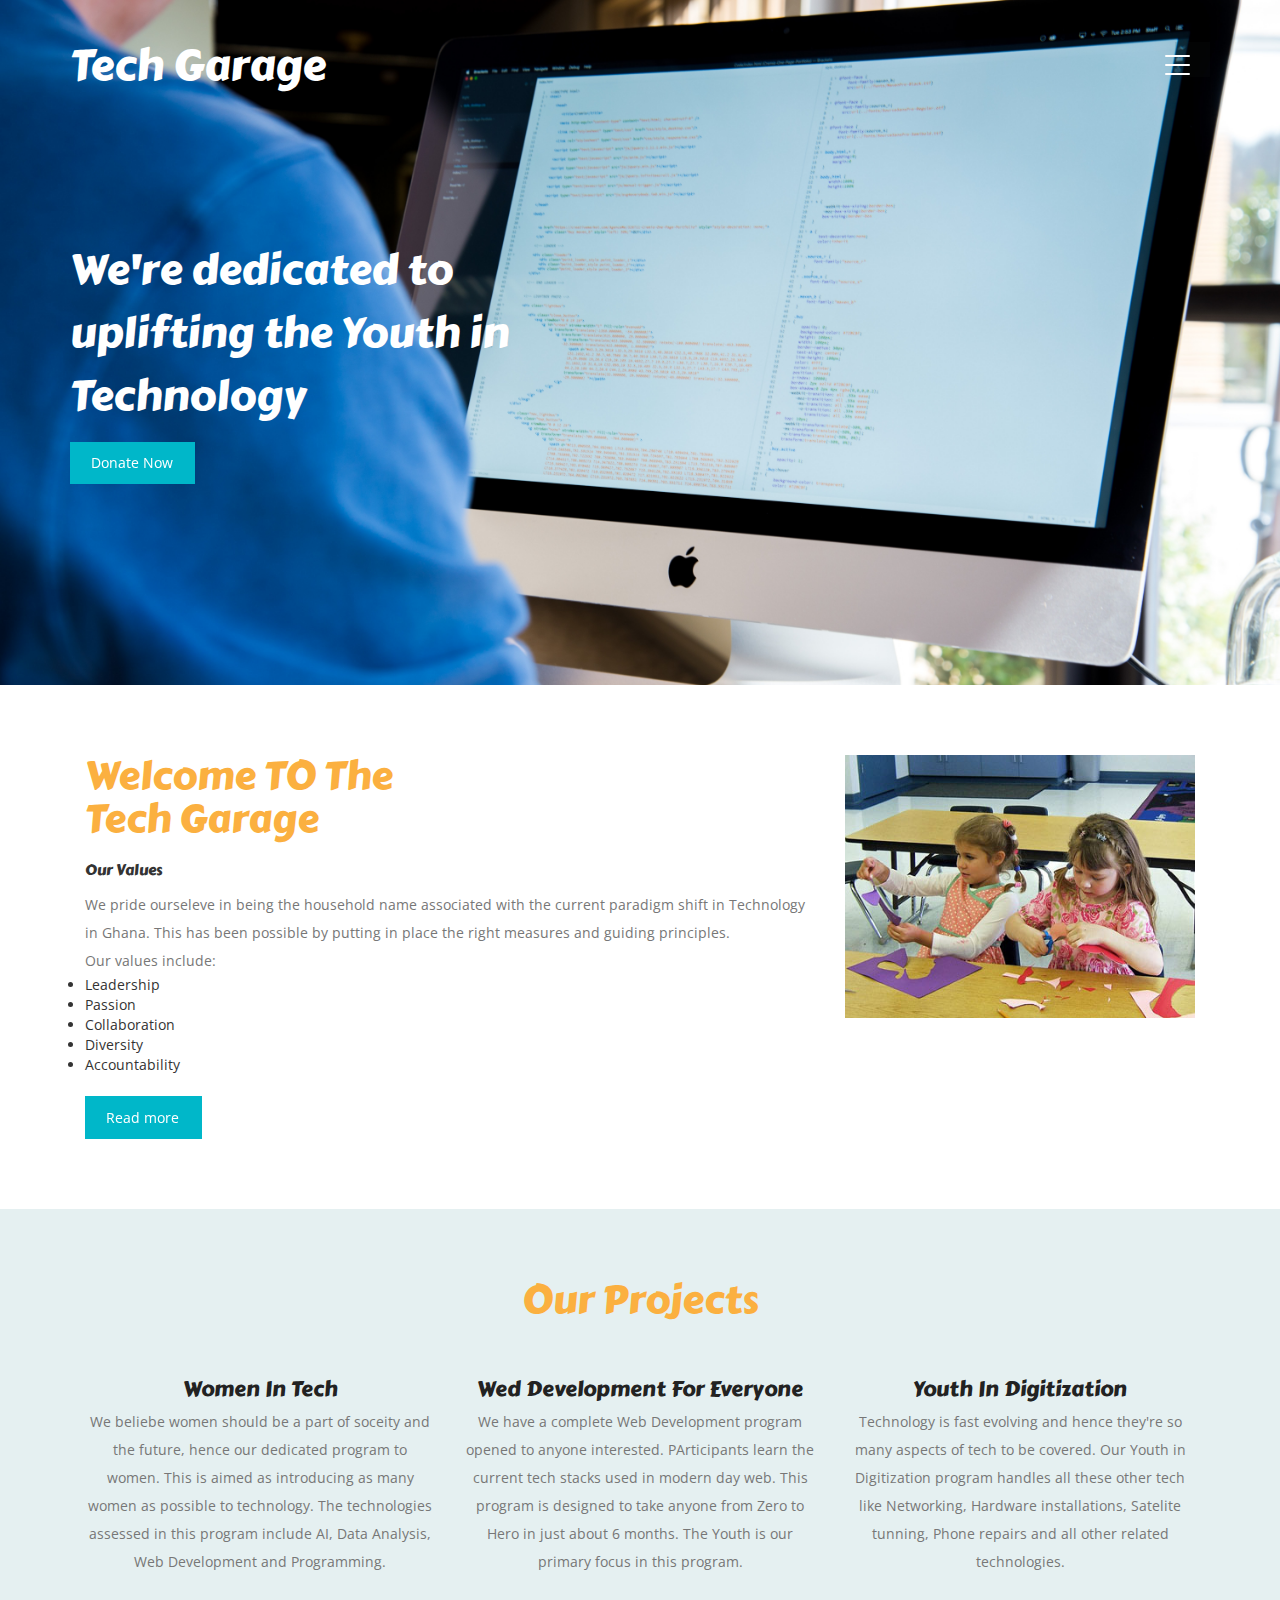
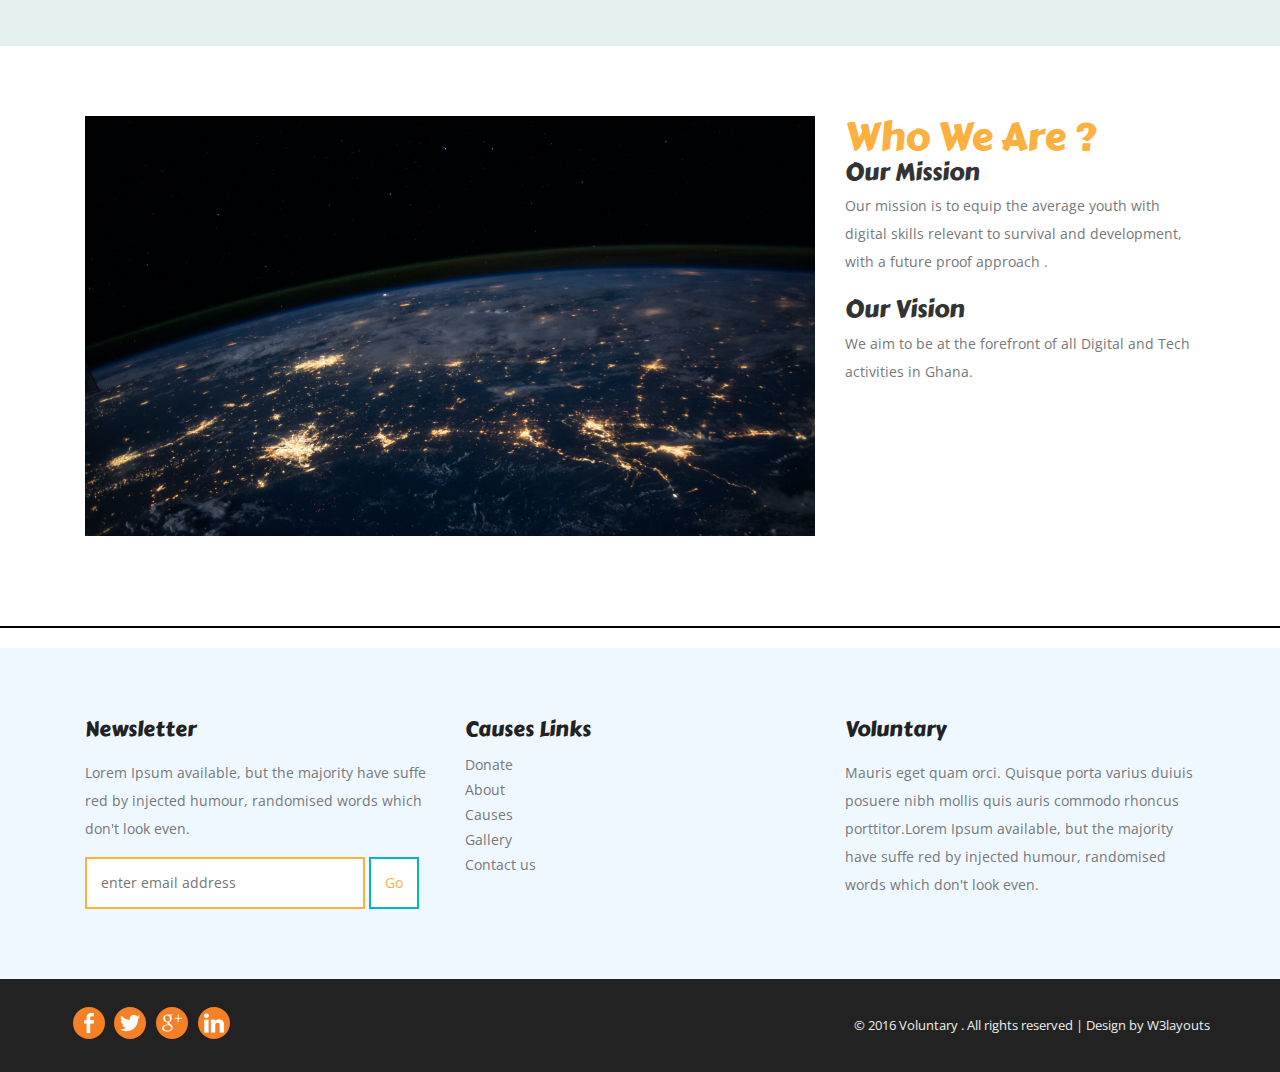
==== index.html @ 94ae5b3e "homepage" ====
<!--
Author: W3layouts
Author URL: http://w3layouts.com
License: Creative Commons Attribution 3.0 Unported
License URL: http://creativecommons.org/licenses/by/3.0/
-->

<!DOCTYPE HTML>
<html>
<head>
<title>Youth and Digitization | </title>
<!--css-->
<link href="css/bootstrap.css" rel="stylesheet" type="text/css" media="all" />
<link href="css/style.css" rel="stylesheet" type="text/css" media="all" />
<!--css-->
<!-- for-mobile-apps -->
<meta name="viewport" content="width=device-width, initial-scale=1">
<meta http-equiv="Content-Type" content="text/html; charset=utf-8" />
<meta name="keywords" content="Voluntary Responsive web template, Bootstrap Web Templates, Flat Web Templates, Android Compatible web template, 
Smartphone Compatible web template, free webdesigns for Nokia, Samsung, LG, sony ericsson, Motorola web design" />
<script type="application/x-javascript"> addEventListener("load", function() { setTimeout(hideURLbar, 0); }, false);
		function hideURLbar(){ window.scrollTo(0,1); } </script>
<!-- //for-mobile-apps -->
<!-- js -->
<script type="text/javascript" src="js/jquery-2.1.4.min.js"></script>
<script src="js/bootstrap.min.js"></script>
<script type="text/javascript" src="js/numscroller-1.0.js"></script>
<script src="js/responsiveslides.min.js"></script>
<script>
    $(function () {
      $("#slider").responsiveSlides({
      	auto: true,
      	nav: true,
      	speed: 500,
        namespace: "callbacks",
        pager: true,
      });
    });
	
  </script>
<!--web-font-->
<link href='//fonts.googleapis.com/css?family=Carter+One' rel='stylesheet' type='text/css'>
<link href='//fonts.googleapis.com/css?family=Open+Sans:400,300,300italic,400italic,600,600italic,700,700italic,800,800italic' rel='stylesheet' type='text/css'>
<!--web-font-->
</head>
<body>
<!--header-->
		<div class="header">
			<div class="container">
				<div class="heder-top">
					<div class="logo">
						<h1><a href="index.html">Tech Garage</a></h1>
					</div>
					<div class="header-right">
						<div class="shy-menu">
							<a class="shy-menu-hamburger">
								<span class="layer top"></span>
								<span class="layer mid"></span>
								<span class="layer btm"></span>
							</a>
							<div class="shy-menu-panel">
								<nav class="menu menu--horatio">
									<ul class="menu__list">
										<li class="menu__item menu__item--current"><a href="index.html" class="menu__link">Home</a></li>
										<li class="menu__item"><a href="about.html" class="menu__link">About</a></li> 
										<li class="menu__item"><a href="causes.html" class="menu__link">Causes </a></li>
										<li class="menu__item"><a href="gallery.html" class="menu__link">Gallery</a></li> 
										<li class="menu__item"><a href="program.html" class="menu__link">Program  </a></li>
										<li class="menu__item"><a href="codes.html" class="menu__link">Codes</a></li> 
										<li class="menu__item"><a href="contact.html" class="menu__link">Contact</a></li>
									</ul>
								</nav>
							</div>
							<div class="clearfix"> </div>
						</div>
						<div class="menu open">
						  <a class="hamburger">
							<span class="layer top"></span>
							<span class="layer mid"></span>
							<span class="layer btm"></span>
						  </a>
						</div>
						<script>
							$(function() {
								
								initDropDowns($("div.shy-menu"));

							});

							function initDropDowns(allMenus) {

								allMenus.children(".shy-menu-hamburger").on("click", function() {
									
									var thisTrigger = jQuery(this),
										thisMenu = thisTrigger.parent(),
										thisPanel = thisTrigger.next();

									if (thisMenu.hasClass("is-open")) {

										thisMenu.removeClass("is-open");

									} else {			
										
										allMenus.removeClass("is-open");	
										thisMenu.addClass("is-open");
										thisPanel.on("click", function(e) {
											e.stopPropagation();
										});
									}
									
									return false;
								});
							}
						</script>
					</div>
					<div class="clearfix"> </div>
				</div>
				<div class="banner-text">
					<h3>We're dedicated to uplifting the Youth in Technology</h3>
					<a href="donate.html" class="but hvr-rectangle-out">Donate Now</a>
				</div>
			</div>
		</div>
		<!--header-->
		<div class="content">
			<div class="banner-bottom">
				<div class="container">
					<div class="banner-grids">
					<div class="col-md-8 banner-grid1">
							<h2 class="tittle1">Welcome TO The <span>Tech Garage</span></h2>
							<h5>Our Values</h5>
							<p>We pride ourseleve in being the household name associated with the current paradigm shift in Technology in Ghana.
								This has been possible by putting in place the right measures and guiding principles. 
								<br>
								Our values include:
								<ul>
									<li>Leadership</li>
									<li>Passion</li>
									<li>Collaboration</li>
									<li>Diversity</li>
									<li>Accountability</li>

								</ul>
							</p>
							<a href="about.html" class="button hvr-rectangle-out">Read more</a>
						</div>
						<div class="col-md-4 banner-grid">
							<img src="images/p2.jpg" alt=" " class="img-responsive" />

						</div>
						<div class="clearfix"></div>
					</div>
				</div>
			</div>
			<div class="help-section">
				<div class="container">	
				<h3 class="tittle">Our Projects</h3>
					<div class="help-grids">
						<div class="col-md-4 help-grid">
							<h4>Women In Tech</h4>
							<p>We beliebe women should be a part of soceity and the future, hence our dedicated program to women. 
								This is aimed as introducing as many women as possible to technology. The technologies assessed in this program include AI, Data Analysis, 
								Web Development and Programming.</p>
						</div>
						<div class="col-md-4 help-grid">
							<h4>Wed Development For Everyone</h4>
							<p>We have a complete Web Development  program opened to anyone interested. PArticipants learn the current tech stacks used in modern day web.
								This program is designed to take anyone from Zero to Hero in just about 6 months. The Youth is our primary focus in this program.
							</p>
						</div>
						<div class="col-md-4 help-grid">
							<h4>Youth In Digitization</h4>
							<p>Technology is fast evolving and hence they're so many aspects of tech to be covered. Our Youth in Digitization program handles all these other tech
								like Networking, Hardware installations, Satelite tunning, Phone repairs and all other related technologies.</p>
						</div>
						<div class="clearfix"></div>
					</div>
				</div>	
			</div>	
			<!---Organization--->		
			<div class="organization">
				<div class="container">
					<div class="organization-grids">
						<div class="col-md-8 organization-grid">
							<figure>
						<img src="images/p.jpg" alt=" " class="img-responsive" />
						<figcaption>
							<h4>Voluntary</h4>
							<p>Nullam velit metus tristique id purus eget consequat congue loreml orem ipsum dolor sit amet consectetur adipiscing elit. Praesent vesti Cum sociis natoque penatibus et magnis dis parturient montes ascetur ridiculus .</p>
						</figcaption>
					</figure>

						</div>
						<div class="col-md-4 organization-grid1">
							<h3 class="tittle">Who We Are ?<span></span></h3>
							<h3>Our Mission</h3>
							<p>Our mission is to equip the average youth with digital skills relevant to survival and development, with a future proof approach .</p>
							<br>
							<h3>Our Vision</h3>
							<p>We aim to be at the forefront of all Digital and Tech activities in Ghana.</p>
						</div>
						<div class="clearfix"></div>
					</div>
				</div>
			</div>
			<!---Organization--->	
		<hr>
				
		<!---footer--->
			<div class="footer-section">
				<div class="container">
					<div class="footer-grids">
					<div class="col-md-4 footer-grid">
						<h4>Newsletter</h4>
							<p>Lorem Ipsum available, but the majority have suffe red by injected humour, randomised words which don't look even.</p>
							<form action="#" method="post">
								<input type="text" name="Email" placeholder="enter email address" required>
								<input type="submit" value="Go">
							</form>
						</div>
						<div class="col-md-4 footer-grid">
						<h4>Causes links</h4>
						<ul>
							<li><a href="donate.html">Donate</a></li>
							<li><a href="about.html">About</a></li>
							<li><a href="causes.html">Causes</a></li>
							<li><a href="gallery.html">Gallery</a></li>
							<li><a href="contact.html">Contact us</a></li>
						</ul>
						</div>
						<div class="col-md-4 footer-grid">
							<h4>Voluntary</h4>
							<p>Mauris eget quam orci. Quisque porta varius duiuis posuere nibh mollis quis auris commodo rhoncus porttitor.Lorem Ipsum available, but the majority have suffe red by injected humour, randomised words which don't look even.</p>
						</div>
						<div class="clearfix"></div>
					</div>
				</div>
			</div>
		<!---footer--->
		<!---copy--->
			<div class="copy-section">
				<div class="container">
					<div class="social-icons">
						<a href="#"><i class="icon1"></i></a>
						<a href="#"><i class="icon2"></i></a>
						<a href="#"><i class="icon3"></i></a>
						<a href="#"><i class="icon4"></i></a>
					</div>
					<div class="copy">
						<p>&copy; 2016  Voluntary . All rights reserved | Design by <a href="http://w3layouts.com">W3layouts</a></p>
					</div>
					<div class="clearfix"></div>
				</div>
			</div>
			<!---copy--->

</body>
</html>
---- css/style.css ----
/**
Author: W3layouts
Author URL: http://w3layouts.com
License: Creative Commons Attribution 3.0 Unported
License URL: http://creativecommons.org/licenses/by/3.0/
**/
body{
	transition:0.5s all;
	-webkit-transition: .5s all;
    -moz-transition: .5s all;
    -o-transition: .5s all;
    -ms-transition: .5s all;
	font-family: 'Open Sans', sans-serif;
}
body a:hover{
	text-decoration:none;
}
h1,h2,h3,h4,h5,h6{
	margin:0;
	padding:0;
	font-family: 'Carter One', cursive;
}
p{
	margin:0;
	font-size: 1em;
    line-height: 2em;
    padding: 0.5em 0 0;
	color:#777;
}
ul,li{
	margin:0;
	padding:0;
}
.header{
	background:url(../images/banner1.jpg)no-repeat 0px 0px;
	background-size:cover;
	min-height:866px;
	-webkit-background-size:cover;
    -moz-background-size:cover;
    -o-background-size:cover;
    -ms-background-size:cover;
}

hr {
    border: 1px solid black;
}

.logo h1 a {
    font-size: 1.2em;
    color: #fff;
    text-transform: capitalize;
}
.logo {
    float: left;
    width: 25%;
 }
/*--menu-navigation--*/
/*** Shy menu ***/
.heder-top {
    padding: 3em 0 0;
    position: relative;
}
.shy-menu{
  -moz-transition: all .4s cubic-bezier(.1,.7,.3,1);
  -webkit-transition: all .4s cubic-bezier(.1,.7,.3,1);
  -o-transition: all .4s cubic-bezier(.1,.7,.3,1);
  -ms-transition: all .4s cubic-bezier(.1,.7,.3,1);
  transition: all .4s cubic-bezier(.1,.7,.3,1);
}

.shy-menu-panel ul {
  margin:0;
  padding: 0;
}
.shy-menu-panel ul li{
    display: inline-block;
}
.shy-menu-panel ul li a{
	color:#fff;
	text-decoration:none;
    font-size: 1.2em;
    padding:1em 2em;
	text-transform: capitalize;
	font-family: 'Carter One', cursive;
}
.shy-menu { 
	display: block;
	background-color: rgba(33,40,44,.1);
	color: #fff;
    position: absolute;
    right: 0;
}
.shy-menu-hamburger,.shy-menu { 
	height: 35px;
	width: 35px;
}
.shy-menu.is-open{ 
  background-color:#06091A;
}

.shy-menu.is-open {
    width: 100%;
}
.heder-top,.shy-menu.is-open {
	height: 85px;
}

.shy-menu-panel { 
  margin-left: 0px;
  display: none;
}
.is-open .shy-menu-panel { 
  margin-left: 0;
  display: block;
  width: 95%;
}
/*** Hamburger ***/
.shy-menu-hamburger {
	position: relative;
	left:-15px;
	top: 5px;
	display: block;
	overflow: hidden;
	cursor: pointer;
    float: right;
}
a.shy-menu-hamburger {
    padding-top: 1.5em;
}

.shy-menu-hamburger > .layer {
  background-color: #fff;
  border-radius: 1px;
  display: block;
  height: 2px;
  overflow: hidden;
  position: absolute;
    left: 5px;
  width: 25px;
}

.shy-menu-hamburger .layer.top { top: 8px; }
.is-open .shy-menu-hamburger .layer.top { 
  top: 17px;
  left: 5px;
  transform: rotate(45deg);
  -webkit-transform: rotate(45deg);
  -moz-transform: rotate(45deg);
  -o-transform: rotate(45deg);
  -ms-transform: rotate(45deg);
}
.shy-menu-hamburger .layer.mid { top: 17px; }
.is-open .shy-menu-hamburger .layer.mid {
  opacity: 0;
  left: 0;
}
.shy-menu-hamburger .layer.btm { top: 26px; }
.is-open .shy-menu-hamburger .layer.btm { 
  top: 17px;
  left: 5px;
  transform: rotate(-45deg);
  -webkit-transform: rotate(-45deg);
  -moz-transform: rotate(-45deg);
  -o-transform: rotate(-45deg);
  -ms-transform: rotate(-45deg);
}
/*-- nav-hover --*/
.menu__list {
	position: relative;
	display: -webkit-flex;
	display: flex;
	margin: 0;
	padding: 0;
	list-style: none;
}

.menu__item {
	display: block;
	margin:0;
}

.menu__link {
	display: block;
	padding: 1em;
	cursor: pointer;
	-webkit-user-select: none;
	-moz-user-select: none;
	-ms-user-select: none;
	user-select: none;
	-webkit-touch-callout: none;
	-khtml-user-select: none;
	-webkit-tap-highlight-color: rgba(0, 0, 0, 0);
}

.menu__link:hover,
.menu__link:focus {
	outline: none;
}
/* Horatio Styles */

.menu--horatio .menu__item {
	color: #4e3c3e;
	margin:1em .5em;
	 /*-- w3layouts --*/
}

.menu--horatio .menu__item {
	position: relative;
	-webkit-transition: color .25s;
	transition: color .25s;
}
.menu--horatio .menu__item a {
	position: relative;
}
li.menu__item.menu__item--current a.menu__link {
    color:#C59C45;
}
.menu--horatio .menu__item::before,
.menu--horatio .menu__item::after,
.menu--horatio .menu__item a::before,
.menu--horatio .menu__item a::after {
	position: absolute;
	display: block;
	top: 0;
	right: 0;
	bottom: 0;
	left: 0;
	border: 2px solid currentColor;
}

.menu--horatio .menu__item::before {
	border-width: 0 0 0 2px;
	-webkit-transform-origin: left bottom;
	transform-origin: left bottom;
}

.menu--horatio .menu__item::after {
	border-width: 0 2px 0 0;
	-webkit-transform-origin: right top;
	transform-origin: right top;
}

.menu--horatio .menu__item a::before,
.menu--horatio .menu__item a::after {
	z-index: 2;
}

.menu--horatio .menu__item a::before {
	border-width: 2px 0 0;
	-webkit-transform-origin: left top;
	transform-origin: left top;
}
.menu--horatio .menu__item a::after {
	/*-- agileits --*/
	border-width: 0 0 2px;
	-webkit-transform-origin: right bottom;
	transform-origin: right bottom;
}
.menu--horatio .menu__item--current::before,
.menu--horatio .menu__item--current::after,
.menu--horatio .menu__item:hover::before,
.menu--horatio .menu__item:hover::after,
.menu--horatio .menu__item--current a::before,
.menu--horatio .menu__item--current a::after,
.menu--horatio .menu__item:hover a::before,
.menu--horatio .menu__item:hover a::after {
	content: '';
	border-color:#C59C45;
}

.menu--horatio .menu__item:not(.menu__item--current):hover::before,
.menu--horatio .menu__item:not(.menu__item--current):hover::after,
.menu--horatio .menu__item:not(.menu__item--current):hover a::before,
.menu--horatio .menu__item:not(.menu__item--current):hover a::after {
	-webkit-animation: horatio-anim .6s ease-in-out;
	animation: horatio-anim .6s ease-in-out;
}

.menu--horatio .menu__item:not(.menu__item--current):hover::before {
	-webkit-animation-delay: -.45s;
	animation-delay: -.45s;
}

.menu--horatio .menu__item:not(.menu__item--current):hover a::before {
	-webkit-animation-delay: -.3s;
	animation-delay: -.3s;
}

.menu--horatio .menu__item:not(.menu__item--current):hover::after {
	-webkit-animation-delay: -.15s;
	animation-delay: -.15s;
}

.menu--horatio .menu__item:not(.menu__item--current):hover a::after {
	-webkit-animation-delay: 0;
	animation-delay: 0;
}

@-webkit-keyframes horatio-anim {
	0%, 33% {
		opacity: 0;
		-webkit-transform: rotate(45deg) scale(1.5);
		 /*-- w3layouts --*/
		transform: rotate(45deg) scale(1.5);
	}

	100% {
		opacity: 1;
		-webkit-transform: none;
		transform: none;
	}
}

@keyframes horatio-anim {
	0%, 33% {
		opacity: 0;
		-webkit-transform: rotate(45deg) scale(1.5);
		transform: rotate(45deg) scale(1.5);
	}

	100% {
		opacity: 1;
		-webkit-transform: none;
		transform: none;
	}
}

/* End: Horatio Styles */
/*-- //nav-hover --*/
/*--//menu-navigation--*/

.banner-text {
    margin-top: 20em;
    width: 50%;
}
.banner-text h3 {
    font-size: 3em;
    color: #fff;
	line-height:1.5em;
}
a.but {
    font-size: 1em;
    background: #00b7c9;
    padding: 0.8em 1.5em;
    text-decoration: none;
    display: block;
    width: 22%;
    color: #fff;
    margin-top: 1em;
}
.banner-bottom,.organization,.about-section {
    padding: 5em 0;
	/*-- agileits --*/
}
.banner-info {
    padding: 4em;
}
.banner-info h3 {
    font-size: 2em;
    color: #fff;
    line-height: 1.5em;
}
.banner-info strong {
    font-size: 3em;
	    font-family: 'Carter One', cursive;
	color: #222;
}
h2.tittle {
    font-size: 2.8em;
    color: #fbb040;
	text-align:center;
}
h2.tittle1 {
    font-size: 2.8em;
    color: #fbb040;
}
h2.tittle1 span {
    display: block;
}
.banner-grid1 h5 {
    font-size: 1.1em;
    line-height: 1.8em;
    padding: 1em 0 0;
}
a.button {
    font-size: 1em;
    background: #00b7c9;
    padding: 0.8em 1.5em;
    text-decoration: none;
    display: block;
    width: 16%;
    color: #fff;
    margin-top: 1em;
}

/* Rectangle Out */
.hvr-rectangle-out {
  display: inline-block;
  vertical-align: middle;
  -webkit-transform: translateZ(0);
  transform: translateZ(0);
  box-shadow: 0 0 1px rgba(0, 0, 0, 0);
  -webkit-backface-visibility: hidden;
  backface-visibility: hidden;
  -moz-osx-font-smoothing: grayscale;
  position: relative;
   background: #00b7c9;
  -webkit-transition-property: color;
  transition-property: color;
  -webkit-transition-duration: 0.3s;
  transition-duration: 0.3s;
  color: #fff;
}
.hvr-rectangle-out:before {
  content: "";
  position: absolute;
  z-index: -1;
  top: 0;
  left: 0;
  right: 0;
  bottom: 0;
  background:#fbb040;
  -webkit-transform: scale(0);
  transform: scale(0);
  -webkit-transition-property: transform;
  transition-property: transform;
  -webkit-transition-duration: 0.3s;
  transition-duration: 0.3s;
  -webkit-transition-timing-function: ease-out;
  transition-timing-function: ease-out;
}
.hvr-rectangle-out:hover,.hvr-rectangle-out:focus,.hvr-rectangle-out:active {
  color: white;
}
.hvr-rectangle-out:hover:before,.hvr-rectangle-out:focus:before,.hvr-rectangle-out:active:before {
  -webkit-transform: scale(1);
  transform: scale(1);
}
h3.tittle {
    font-size: 2.8em;
    color: #fbb040;
}
.help-section,.causes,.vision  {
    padding: 5em 0;
	background:#E5F0F1;
	text-align:center;
}
.help-grids,.causes-grids,.statistics-grids,.partner-grids,.about-grids {
    margin-top: 4em;
    text-align: center;
}
.help-grid h4 {
    font-size: 1.5em;
    color: #222;
}
.icon {
   
    width: 50px;
    height: 50px;
    padding: 0.5em 0;
    border: 3px solid #00b7c9;
    border-radius: 80% 0 55% 50% / 55% 0 80% 50%;
    display: inline-block;
	 transform: rotateZ(-45deg);
    -webkit-transform: rotateZ(-45deg);
    -ms-transform: rotateZ(-45deg);
    -o-transform: rotateZ(-45deg);
	margin-bottom: 2em;
	background: #00b7c9;
	transition:0.5s all;
	-webkit-transition: .5s all;
    -moz-transition: .5s all;
    -o-transition: .5s all;
    -ms-transition: .5s all;
}
.icon i {
    color: #fff;
    display: inline-block;
     font-size: 2em;
    transform: rotate(45deg);
    -webkit-transform: rotate(45deg);
    -ms-transform: rotate(45deg);
    -o-transform: rotate(45deg);
	transition:0.5s all;
	-webkit-transition: .5s all;
    -moz-transition: .5s all;
    -o-transition: .5s all;
    -ms-transition: .5s all;
}
.icon i:hover {
    color: #00b7c9;
}
.icon:hover {
    border: 3px solid #fbb040;
    background: transparent;
}
.causes-grid h4 {
    font-size: 1.5em;
    color: #222;
}
.causes-grid img {
    -moz-box-shadow: 4px 9px 12px #888;
    -webkit-box-shadow: 4px 9px 12px #888;
    box-shadow: 4px 9px 12px #888;
	-o-box-shadow: 4px 9px 12px #888;
	-ms-box-shadow: 4px 9px 12px #888;
}
.cause-text {
    background: #fff;
    padding: 2em 0;
}
p.progress-bar-text span {
    color: #00b7c9;
}
p.progress-bar-text {
    font-size: 1.1em;
}
a.button1 {
    font-size: 1em;
    background: #00b7c9;
    padding: 0.8em 1.5em;
    display: block;
    color: #fff;
    margin-top: 1em;
    width: 50%;
    margin: 1em auto 0;
}
.statistics {
    background:#000;
    padding: 5em 0;
    text-align: center;
}
.numscroller {
    font-size: 2.5em;
    color: #fff;
    font-family: 'Carter One', cursive;
}
.statistics-grid h5 {
    font-size: 1.1em;
    margin-top: 0.5em;
    color: #B5B4B4;
}
.statistics-text {
   width: 210px;
    height: 210px;
    border-radius: 648px;
    border-color: #ffffff;
    border-width: 2px;
    border-style: none;
    padding: 4.5em 0;
    margin: 0 auto;
    border-left: 6px solid#00b7c9;
}
.testimonials {
    padding: 5em 0;
	text-align:center;
 }
.testimonials p {
    background: url(../images/quote.png) no-repeat 0px 0px;
    padding-left: 3em;
    width: 50%;
    margin: 0 auto;
}
.testimonials h4 a {
    text-decoration: none;
    color: #00b7c9;
    margin-top: 1em;
    display: block;
	    font-size: .95em;
}
.slider {
	position: relative;
	text-align: center;
	width: 100%;
    margin: 3em 0 0;
}
.rslides {
  position: relative;
  list-style: none;
  overflow: hidden;
  width: 100%;
  padding: 0;
  margin: 0;
  }
.rslides li {
  -webkit-backface-visibility: hidden;
  position: absolute;
  display: none;
  width: 100%;
  left: 0;
  top: 0;
  }
.rslides li:first-child {
  position: relative;
  display: block;
  float: left;
}
.rslides li:first-child {
  position: relative;
  display: block;
  float: left;
  }
.callbacks_tabs a:after {
	content: "\f111";
	font-size: 0;
	font-family: FontAwesome;
	visibility: visible;
	display: block;
	height: 8px;
	width: 8px;
	display: inline-block;
	border: 2px solid #fff;
	border-radius:50%;
	background:#fff;
}
.callbacks_here a:after{
	border: 2px solid #FFF;
	background:transparent;
}
.callbacks_tabs a{
	visibility:hidden;
}
.callbacks_tabs li{
	display:inline-block;
}
ul.callbacks_tabs.callbacks1_tabs {
	position: absolute;
	bottom: 29px;
	z-index: 999;
	left: 46%;
	display: none;
}
.callbacks_nav {
  position: absolute;
  -webkit-tap-highlight-color: rgba(0,0,0,0);
  top: 73%;
	left: 15%;
  opacity: 0.7;
  z-index: 3;
  text-indent: -9999px;
  overflow: hidden;
  text-decoration: none;
  height: 61px;
  width: 38px;
  margin-top: -45px;
  }
.callbacks_nav.next {
  left: auto;
  background-position: right top;
  right: 15%;
 }
 .success-img {
    width: 10%;
    margin: 0 auto 1em;
}
.success-img img {
    border-radius:10px;
}
/**testimonials**/
.partner {
    padding: 4em 0;
	background: #E5F0F1;
	text-align:center;
}
.partner-left {
    float: left;
    width: 20%;
    margin-right: 2%;
}
.partner-right {
    float: left;
    width: 78%;
}
.partner-left i {
    font-size: 2em;
    color: #fff;
}
.partners {
   background: #00b7c9;
    padding: 3em 1em;
    -moz-box-shadow: 4px 9px 12px #888;
    -webkit-box-shadow: 4px 9px 12px #888;
    box-shadow: 4px 9px 12px #888;
}
.partner-right h4 {
    font-size: 1.5em;
    color: #fff;
    text-transform: capitalize;
}
.partner-right p {
    font-size: .95em;
    color: #eee;
	text-transform: capitalize;

}
.footer-section {
    padding: 5em 0;
    background: aliceblue;
}
.footer-grid h4 {
    font-size: 1.5em;
    color: #222;
    text-transform: capitalize;
	    margin-bottom: 0.5em;
}
.footer-grid ul li {
    font-size: 1em;
    list-style: none;
    line-height: 1.8em;
    color: #777;
}
.footer-grid ul li a {
    font-size: 1em;
    list-style: none;
    line-height: 1.8em;
    color: #777;
}
.footer-grid i {
    margin-right: 7px;
    color: #f58025;
}
.footer-grid a {
    color: #777;
}
.footer-grid input[type="text"] {
    width: 80%;
    padding: 1em;
    font-size: 1em;
    margin-top: 1em;
    outline: none;
    border: 2px solid #fbb040;
}
.footer-grid input[type="submit"] {
   font-size: 1em;
    padding: 1em;
    outline: none;
    border: 2px solid #00b7c9;
    color: #FBB040;
    background: #fff;
}
.copy-section {
    padding: 2em 0;
    background: #222;
    text-align: center;
}
.copy-section p {
    font-size: 0.9em;
    color: #eee;
    font-weight: 400;
}
.copy-section a {
    font-size: 1em;
    color: #eee;
    font-weight: 400;
    text-transform: capitalize;
}
.copy{
	float: right;
}
.social-icons {
    float: left;
}
.social-icons a i {
    width: 32px;
    height: 32px;
    background:#f58025  url(../images/img-sprite.png) no-repeat 0px 0px;
    display: inline-block;
	margin:0 0.2em;
	transition: 0.5s all;
    -webkit-transition: 0.5s all;
    -moz-transition: 0.5s all;
    -o-transition: 0.5s all;
    -ms-transition: 0.5s all;
	    border-radius: 20px;
}
.social-icons i.icon1:hover {
  background: #00b7c9  url(../images/img-sprite.png) no-repeat 0px 0px;
      transform: rotateY(360deg);
}
.social-icons i.icon1 {
    background-position: 0px 0px;
}
.social-icons i.icon2 {
    background-position: -32px 0px;
}
.social-icons i.icon2:hover {
  background: #00b7c9  url(../images/img-sprite.png) no-repeat -32px 0px;
      transform: rotateY(360deg);
}
.social-icons i.icon3 {
    background-position: -64px 0px;
}
.social-icons i.icon3:hover {
  background: #00b7c9  url(../images/img-sprite.png) no-repeat -64px 0px;
      transform: rotateY(360deg);
}
.social-icons i.icon4 {
    background-position: -96px 0px;
}
.social-icons i.icon4:hover {
  background: #00b7c9  url(../images/img-sprite.png) no-repeat -96px 0px;
      transform: rotateY(360deg);
}
/**about**/

.head {
    background: url(../images/banner1.jpg)no-repeat 0px 0px;
    background-size: cover;
    min-height: 170px !important;
}
.ions {
    width: 70px;
    height: 70px;
    margin: 0 auto;
    border: 2px solid#FBB040;
    padding-top: .5em;
    font-size: 2em;
    border-radius: 50px;
    color: #00b7c9;
	transition:0.5s all;
	-webkit-transition: .5s all;
    -moz-transition: .5s all;
    -o-transition: .5s all;
    -ms-transition: .5s all;
}
.about-grid:hover div.ions{
    background: #fff;
    border: 2px solid#00b7c9;
    color: #FBB040;
}
.about-grid h4 {
    font-size: 1.5em;
    color: #222;
    padding-top: 0.8em;
}
.about1 {
    padding: 2em;
    background: #E5F0F1;
    	border-bottom: 4px solid transparent;
	transition:0.5s all;
	-webkit-transition: .5s all;
    -moz-transition: .5s all;
    -o-transition: .5s all;
    -ms-transition: .5s all;
}
.about1:hover {
    border-bottom: 4px solid #00b7c9;

}
.vision-img img {
    margin: 0 auto;
}
.vision-img {
    padding: 3em 0;
}
.vision-grid h4{
	font-size: 1.5em;
    color: #222;
}
.vision-img1 {
    padding-top: 2em;
}
.team{
	padding:5em 0;
	text-align:center;
}
.team-grids {
    margin-top: 4em;
}
.team-gd h4 {
    font-size: 1.5em;
    color: #222;
	text-align:left;
	    padding-top: 1em;
}
.team-gd p {
	text-align:left;
}
.team-gd img {
    border: 5px solid#FBB040;
    transition: 0.5s all;
    -webkit-transition: 0.5s all;
    -o-transition: 0.5s all;
    -moz-transition: 0.5s all;
    -ms-transition: 0.5s all;
    border-radius: 30px 5px 30px 5px;
}
.team-gd img:hover {
    border: 5px solid#00b7c9;
}
.team-gd p {
    margin-bottom: 1em;
}
.team-gd span {
    font-size: 1.1em;
    display: block;
    padding: 0.8em 0 0;
    text-align: left;
    color: #00b7c9;
}
/**about**/
/**causes**/
.causes-section {
    padding: 5em 0;
}
.casuse-grid h5 {
    font-size: 1.1em;
    line-height: 1.8em;
    padding: 1em 0 0;
}
.cause-top {
    margin-top: 4em;
}
.casuse-top1 {
    padding: 2em;
    background: #eee;
}
.casuse-img {
    margin: 1em 0;
	border: 1px solid#FBB040;
    padding: .5em;
    box-shadow: 0 0 5px #c3c3c3;
}
.casuse-grid h4,.casuse-grid1 h4 {
    font-size: 1.5em;
    color: #222;
}/**causes**/
.donat1 h3 {
    font-size: 2em;
    color: #222;
}
.donat1 p {
    color: #222;
}
.banner1-text {
    margin-top: 15em;
}
.donat1 input[type="text"] {
    width: 100%;
    padding: 0.8em;
    outline: none;
    border: none;
    margin: 0.8em 0 0;
    font-size: 1em;
    border-radius: 2px;
}
.donat1 input[type="submit"] {
    font-size: 1em;
    outline: none;
    border: none;
    background: #00b7c9;
    padding: 0.8em 0;
    color: #fff;
    display: block;
    width: 57%;
    margin-top: 1.5em;
	transition:0.5s all;
	-webkit-transition: .5s all;
    -moz-transition: .5s all;
    -o-transition: .5s all;
    -ms-transition: .5s all;
}
.program-top {
    background: #E5F0F1;
    padding: 2em;
}
.program {
    padding: 5em 0;
}
.program-grids {
    margin-top: 4em;
}
.program-top1 {
    background: #E5F0F1;
    padding: 2em;
}
.program-top1 ul li {
    font-size: 1em;
    line-height: 2em;
    color: #777;
    margin-left: 1em;
}
.program-top1 h3,.program-grid1 h3 {
	 font-size: 2em;
    color: #222;
	margin-bottom:0.5em;
}
.program-top1 {
    background: #E5F0F1;
    padding: 2em;
    margin-top: 2em;
}
.program-top1 input[type="text"] {
    width: 100%;
    padding: 1em;
    font-size: 1em;
    margin-top: 1em;
    outline: none;
    border: none;
    background: #fff;
	border-radius: 3px;
}
.program-top1 input[type="submit"] {
    font-size: 1em;
    padding: 0.95em;
    background: #00b7c9;
    outline: none;
    border: none;
    color: #fff;
    display: block;
    margin-top: 1em;
    width: 35%;
	border-radius: 3px;
}
.helps-grids {
    margin-top: 3em;
}
.helps-grid h4 {
    font-size: 1.5em;
    color: #222;
    margin-top: 0.8em;
}
.helps-grid img {
    border: 1px solid#FBB040;
    padding: .5em;
    box-shadow: 0 0 5px #c3c3c3;
}
/**gallery**/
/* CSS3 Hover Effects */
.img-box, .gallery-text-box {
  display: block;
  width: 100%;
  height: 100%;
  -webkit-transform: scale(1, 1);
  -moz-transform: scale(1, 1);
  -ms-transform: scale(1, 1);
  -o-transform: scale(1, 1);
  transform: scale(1, 1);
  -webkit-transition: all 0.4s ease-in-out;
  -moz-transition: all 0.4s ease-in-out;
  -ms-transition: all 0.4s ease-in-out;
  -o-transition: all 0.4s ease-in-out;
  transition: all 0.4s ease-in-out;
  -webkit-backface-visibility: hidden;
  -moz-backface-visibility: hidden;
  -ms-backface-visibility: hidden;
  -o-backface-visibility: hidden;
  backface-visibility: hidden;
}
.img-box img, .gallery-text-box img {
  display: block;
  position: relative;
  max-width: 100%;
  max-height: 100%;
  -webkit-transition: all 0.4s ease-in-out;
  -moz-transition: all 0.4s ease-in-out;
  -ms-transition: all 0.4s ease-in-out;
  -o-transition: all 0.4s ease-in-out;
  transition: all 0.4s ease-in-out;
}

.img-box {
  position: relative;
}

.gallery-text-box {
  top: 0;
  left: 0;
  position: absolute;
}
.gallery-text-box .gallery-gal-text {
  display: block;
  position: relative;
  padding: 2%;
  float: left;
  left: 50%;
  top: 50%;
  position: relative;
  -webkit-transform: translateX(-50%) translateY(-50%);
  -moz-transform: translateX(-50%) translateY(-50%);
  -ms-transform: translateX(-50%) translateY(-50%);
  -o-transform: translateX(-50%) translateY(-50%);
  transform: translateX(-50%) translateY(-50%);
}

.separator {
  display: block;
  position: relative;
  height: 1px;
  width: 60%;
  margin: 10px auto;
  background: rgba(255, 255, 255, 0.5);
  clear: both;
}

.round-box {
  overflow: hidden;
  -webkit-border-radius: 50%;
  -moz-border-radius: 50%;
  -ms-border-radius: 50%;
  -o-border-radius: 50%;
  border-radius: 50%;
}
.round-box.bubble-effect, .round-box.flip-effect, .round-box.over-flip-effect, .round-box.flip-back-effect, .round-box.switch-3d-effect, .round-box.flip-forward-effect {
  overflow: visible;
}
.round-box .img-box, .round-box .gallery-text-box, .round-box .gallery-gal-text, .round-box img {
  overflow: hidden;
  -webkit-border-radius: 50%;
  -moz-border-radius: 50%;
  -ms-border-radius: 50%;
  -o-border-radius: 50%;
  border-radius: 50%;
}
.gallery-gal-effect {
  display: block;
  position: relative;
  -webkit-transform: translate3d(0, 0, 0);
  -moz-transform: translate3d(0, 0, 0);
  -ms-transform: translate3d(0, 0, 0);
  -o-transform: translate3d(0, 0, 0);
  transform: translate3d(0, 0, 0);
  -webkit-transition: all 0.6s ease-in-out;
  -moz-transition: all 0.6s ease-in-out;
  -ms-transition: all 0.6s ease-in-out;
  -o-transition: all 0.6s ease-in-out;
  transition: all 0.6s ease-in-out;
  overflow: hidden;
}
.gallery-gal-effect .gallery-gal-text {
  z-index: 2 !important;
  filter: alpha(opacity=0);
  -wekbit-opacity: 0;
  -moz-opacity: 0;
  opacity: 0;
  -webkit-transition: all 0.5s ease-in-out;
  -moz-transition: all 0.5s ease-in-out;
  -ms-transition: all 0.5s ease-in-out;
  -o-transition: all 0.5s ease-in-out;
  transition: all 0.5s ease-in-out;
}
.gallery-gal-effect .img-box:after, .gallery-gal-effect .img-box:before, .gallery-gal-effect .gallery-text-box:after, .gallery-gal-effect .gallery-text-box:before {
  content: "";
  display: block;
  position: absolute;
  background-color: rgba(0, 0, 0, 0.8);
  z-index: 1;
  -webkit-transition: 0.8s ease-in-out;
  -moz-transition: 0.8s ease-in-out;
  -ms-transition: 0.8s ease-in-out;
  -o-transition: 0.8s ease-in-out;
  transition: 0.8s ease-in-out;
  filter: alpha(opacity=0);
  -wekbit-opacity: 0;
  -moz-opacity: 0;
  opacity: 0;
}
.gallery-gal-effect.horizontal .img-box:before {
  top: 0;
  left: 0;
  width: 100%;
  height: 25%;
  -webkit-transform: rotateX(90deg);
  -moz-transform: rotateX(90deg);
  -ms-transform: rotateX(90deg);
  -o-transform: rotateX(90deg);
  transform: rotateX(90deg);
}
.gallery-gal-effect.horizontal .img-box:after {
  top: 25%;
  left: 0;
  width: 100%;
  height: 25%;
  -webkit-transform: rotateX(90deg);
  -moz-transform: rotateX(90deg);
  -ms-transform: rotateX(90deg);
  -o-transform: rotateX(90deg);
  transform: rotateX(90deg);
}
.gallery-gal-effect.horizontal .gallery-text-box:after {
  top: 50%;
  left: 0;
  width: 100%;
  height: 25%;
  -webkit-transform: rotateX(90deg);
  -moz-transform: rotateX(90deg);
  -ms-transform: rotateX(90deg);
  -o-transform: rotateX(90deg);
  transform: rotateX(90deg);
}
.gallery-gal-effect.horizontal .gallery-text-box:before {
  top: 75%;
  left: 0;
  width: 100%;
  height: calc(25% + 1px);
  -webkit-transform: rotateX(90deg);
  -moz-transform: rotateX(90deg);
  -ms-transform: rotateX(90deg);
  -o-transform: rotateX(90deg);
  transform: rotateX(90deg);
}
.gallery-gal-effect.vertical .img-box:before {
  top: 0;
  left: 0;
  width: 25%;
  height: 100%;
  -webkit-transform: rotateY(90deg);
  -moz-transform: rotateY(90deg);
  -ms-transform: rotateY(90deg);
  -o-transform: rotateY(90deg);
  transform: rotateY(90deg);
}
.gallery-gal-effect.vertical .img-box:after {
  top: 0;
  left: 25%;
  width: 25%;
  height: 100%;
  -webkit-transform: rotateY(90deg);
  -moz-transform: rotateY(90deg);
  -ms-transform: rotateY(90deg);
  -o-transform: rotateY(90deg);
  transform: rotateY(90deg);
}
.gallery-gal-effect.vertical .gallery-text-box:after {
  top: 0;
  left: 50%;
  width: 25%;
  height: 100%;
  -webkit-transform: rotateY(90deg);
  -moz-transform: rotateY(90deg);
  -ms-transform: rotateY(90deg);
  -o-transform: rotateY(90deg);
  transform: rotateY(90deg);
}
.gallery-gal-effect.vertical .gallery-text-box:before {
  top: 0;
  left: 75%;
  width: calc(25% + 1px);
  height: 100%;
  -webkit-transform: rotateY(90deg);
  -moz-transform: rotateY(90deg);
  -ms-transform: rotateY(90deg);
  -o-transform: rotateY(90deg);
  transform: rotateY(90deg);
}
.gallery-gal-effect:hover .img-box:after, .gallery-gal-effect:hover .img-box:before, .gallery-gal-effect:hover .gallery-text-box:after, .gallery-gal-effect:hover .gallery-text-box:before {
  -webkit-transform: rotateX(0deg);
  -moz-transform: rotateX(0deg);
  -ms-transform: rotateX(0deg);
  -o-transform: rotateX(0deg);
  transform: rotateX(0deg);
  filter: alpha(opacity=100);
  -wekbit-opacity: 1;
  -moz-opacity: 1;
  opacity: 1;
}
.gallery-gal-effect:hover .gallery-gal-text {
  filter: alpha(opacity=100);
  -wekbit-opacity: 1;
  -moz-opacity: 1;
  opacity: 1;
}
.slow-zoom .img-box {
  z-index: 0;
  -webkit-transform: scale(1);
  -moz-transform: scale(1);
  -ms-transform: scale(1);
  -o-transform: scale(1);
  transform: scale(1);
  -webkit-transition: all 2.2s ease-in-out;
  -moz-transition: all 2.2s ease-in-out;
  -ms-transition: all 2.2s ease-in-out;
  -o-transition: all 2.2s ease-in-out;
  transition: all 2.2s ease-in-out;
}
.slow-zoom:hover .img-box {
  -webkit-transform: scale(1.5);
  -moz-transform: scale(1.5);
  -ms-transform: scale(1.5);
  -o-transform: scale(1.5);
  transform: scale(1.5);
}
.slow-zoom {
  display: block;
  overflow: hidden;
  position: relative;
  -webkit-transform: translate3d(0, 0, 0);
  -moz-transform: translate3d(0, 0, 0);
  -ms-transform: translate3d(0, 0, 0);
  -o-transform: translate3d(0, 0, 0);
  transform: translate3d(0, 0, 0);
}
.gallery-gal-effect {
    padding: 8px;
    box-shadow: 0px 0px 9px 0px #A9A9A9;
}
.gallery-gal-text h4 {
    color: #fff;
    font-size: 1.5em;
}
.gallery-gal-text p {
    color: #fff;
    font-size: 1em;
    line-height: 2.2em;
}
.gal-btm{
	margin-top:4em;
}
.gal-gd-sec{
	margin:2em 0;
}
.gal-gd img{
	width:100%;
}
.gallery {
    border-top: 1px solid #eee;
	border-bottom: 1px solid #eee;
    padding: 5em 0;
    background: #f7f7f7;
}

/**gallery**/
/*--typo--*/
.short-heading {
    text-align: center;
}
.contact, .page {
    padding: 5em 0;
}
.page-header h3{
	font-size: 2.5em;
	color:#222;
}
.table > thead > tr > th, .table > tbody > tr > th, .table > tfoot > tr > th, .table > thead > tr > td, .table > tbody > tr > td, .table > tfoot > tr > td {
  padding: 8px;
  line-height: 1.42857143;
  vertical-align: top;
  border-top: none;
}
.grid1 {
  margin: 1.5em 0 0;
}
ul.nav.nav-pills {
  margin: 1.5em 0 0;
}
.grid2{
	margin: 1em 0 0;
}

.form-horizontal .control-label {
  text-align: left;
}
/*--//typo--*/

h4.tittle1 {
    font-size: 1.5em;
    color: #222;
	margin-bottom:.5em;
}
.contact-grids{
	margin-top:4em;
}
.contct-top {
    margin-top: 3em;
}
.contact-grid h5 {
    font-size: 1.3em;
	color: #222;
	margin-bottom:.5em;
}
.contact-grid span {
    font-size: 1em;
    line-height: 2em;
    color: #777;
}
.contact-grid ul li {
    list-style: none;
    line-height: 2em;
    color: #777;
    font-size: 1em;
}
.contact-grid ul li a {
    color: #777;
}
.contact-grid1 input[type="text"],.contact-grid1 textarea{
	width: 100%;
    padding: .8em;
    font-size: 1em;
    border: none;
}
.contact-grid1 textarea{
	height:140px;
	resize:none;
}
.sel {
    width: 100%;
    padding: .8em .5em;
    border: none;
    font-size: 1em;
    color: #777;
}
.contact-top1 label {
    font-size: 1em;
    font-weight: 600;
    color: #00b7c9;
}
.contact-top1 {
    background: #E5F0F1;
    padding: 2em;
}
.contact-grid1 input[type="submit"] {
    font-size: 1em;
    outline: none;
    border: none;
    background: #00b7c9;
    padding: 0.8em 0;
    color: #fff;
    display: block;
    width: 57%;
    margin: 1.5em auto 0;
    transition: 0.5s all;
    -webkit-transition: .5s all;
    -moz-transition: .5s all;
    -o-transition: .5s all;
    -ms-transition: .5s all;
}
.google-map {
    margin-top: 3em;
}
.google-map iframe {
    width: 100%;
    height: 500px;
    border: none;
}
/**donate**/
.donate-section img {
    margin: 0 auto;
}
.donate-section{
	padding:5em 0;
	position:relative;
}
.donate-text {
    position: absolute;
    top: 22em;
    left: 27em;
    width: 24%;
}
.donate-text h3 {
    font-size: 2.5em;
    color: #fbb040;
}
.donate-text span {
    display: block;
    line-height: 1.5em;
}
.donate-text h4 {
    font-size: 1.2em;
    line-height: 1.5em;
    color: #fff;
}
.donate-img {
    margin-top: 4em;
}
.donate-information {
    margin: 0em 7em;
    background: #E5F0F1;
   padding: 3em 3em;
}
ul.infor li {
    display: inline-block;
    border: 1px solid #DEDEDE;
	padding: 2em 3em;
    border-radius: 5px;
    font-size: 1em;
    color: #777;
    background: #fff;
}
ul.infor {
    margin-top: 2em;
}
.donate-information h3 {
    font-size: 2.5em;
    color: #fbb040;
}
ul.infor label {
    font-weight: 600;
}
.donate-information span {
    margin: 0em 1em;
}
ul.infor li:nth-child(5) {
    margin-top: 2em;
}
.infor input[type="text"] {
    font-size: 1em;
    padding: 0.8em;
    border: none;
    background: #E5F0F1;
	outline: none;
}
.sel1 {
    width: 90%;
    padding: .8em .5em;
    border: none;
    font-size: 1em;
    color: #777;
	outline: none;
}
.campaign {
    margin: 1em 0;
}
.check label {
    font-weight: 600;
    color: #777;
}
.information {
    margin: 0em 7em;
    background: #E5F0F1;
    padding: 0em 3em;
}
.information span{
	color: #777;
    font-size: 1em;
    line-height: 1.8em;
	display: block;
    padding-bottom: 1em;
}
.information input[type="text"],.information textarea {
        width: 100%;
    padding: 0.8em;
    font-size: 1em;
    outline: none;
    border-radius: 4px;
    border: 1px solid #CAC4C4;
}
.information textarea {
    resize: none;
    height: 150px;
}
.row {
    padding: 1em 0;
}
.row1 {
    margin-top: 1em;
}
.information label {
    font-size: 0.95em !important;
    color: #2d3134 !important;
}
button.submit {
    font-size: 1em;
    padding: 0.8em;
    display: block;
    margin-top: 1em;
    outline: none;
    background: #00b7c9;
    color: #fff;
    border: none;
    width: 20%;
    transition: 0.5s all;
    -webkit-transition: 0.5s all;
    -moz-transition: 0.5s all;
    -o-transition: 0.5s all;
    -ms-transition: 0.5s all;
    margin-left: 1em;
}
button.submit:hover{
	 background: #fbb040;
}
form-control:focus {
    border:none;
    outline: none;
    -webkit-box-shadow: none;
    box-shadow: none;
}
.sel2 {
    width: 90%;
    padding: .8em .5em;
    border: none;
    font-size: 1em;
    color: #777;
    outline: none;
}
.row2 {
    background: #E5F0F1;
    padding: 3em 3em;
    margin: 0em 7em;
}
.number {
    padding: 0 1em;
}
h3.donate-title {
    font-size: 2.5em;
    color: #fbb040;
    margin-bottom: 0.5em;
}
figure {
    margin: 0;
    padding: 0;
    height: 420px;
    position: relative;
    display: block;
    cursor: pointer;
    overflow: hidden;
    border:none;
}

figure:hover figcaption {
    -ms-filter: progid:DXImageTransform.Microsoft.Alpha(Opacity=100);
    filter: alpha(opacity=100);
    opacity: 1;
    -webkit-transform: rotate(0);
    -moz-transform: rotate(0);
    -o-transform: rotate(0);
    -ms-transform: rotate(0);
    transform: rotate(0);
    top: 0;
}

figcaption {
    -ms-filter: progid:DXImageTransform.Microsoft.Alpha(Opacity=0);
    filter: alpha(opacity=0);
    opacity: 0;
    position: absolute;
    height: 100%;
    width: 100%;
	top: -100%;
    background: rgba(0,0,0,.5);
    color: #fff;
    -webkit-transition: all .5s ease;
    -moz-transition: all .5s ease;
    -o-transition: all .5s ease;
    -ms-transition: all .5s ease;
    transition: all .5s ease;
    -webkit-transition-delay: .3s;
    -moz-transition-delay: .3s;
    -o-transition-delay: .3s;
    -ms-transition-delay: .3s;
    transition-delay: .3s;
    -webkit-transform: rotate(360deg);
    -moz-transform: rotate(360deg);
    -o-transform: rotate(360deg);
    -ms-transform: rotate(360deg);
    transform: rotate(360deg);
	text-align: center;
}

figcaption h4 {
    color: #fff;
    padding: 0;
    margin-bottom: 0;
    position: relative;
    text-align: center;
    left: 100%;
    margin:8em 0 0.8em;
    font-size: 1.5em;
    -webkit-transition: all .5s;
    -moz-transition: all .5s;
    -o-transition: all .5s;
    -ms-transition: all .5s;
    transition: all .5s;
    -webkit-transition-delay: .5s;
    -moz-transition-delay: .5s;
    -o-transition-delay: .5s;
    -ms-transition-delay: .5s;
    transition-delay: .5s;
}

figcaption p {
    padding: 0em 7em;
    margin-bottom: 0;
    position: relative;
    left: 100%;
	margin-bottom:1em;
    -webkit-transition: all .5s;
    -moz-transition: all .5s;
    -o-transition: all .5s;
    -ms-transition: all .5s;
    transition: all .5s;
    -webkit-transition-delay: 1s;
    -moz-transition-delay: 1s;
    -o-transition-delay: 1s;
    -ms-transition-delay: 1s;
    transition-delay: 1s;
	text-align:center;
	line-height:1.8em;
	color:#eee;
	    font-size: 0.95em;
}
figcaption ul{
	-webkit-transition: all .5s;
    -moz-transition: all .5s;
    -o-transition: all .5s;
    -ms-transition: all .5s;
    transition: all .5s;
    -webkit-transition-delay: 1.3s;
    -moz-transition-delay: 1.3s;
    -o-transition-delay: 1.3s;
    -ms-transition-delay: 1.3s;
    transition-delay: 1.3s;
}
figure:hover h4,figure:hover p,figure:hover ul{
    left: 0;
}
figure img {
    -webkit-transition: all 1.5s;
    -moz-transition: all 1.5s;
    -o-transition: all 1.5s;
    -ms-transition: all 1.5s;
    transition: all 1.5s;
    -webkit-transition-delay: .5s;
    -moz-transition-delay: .5s;
    -o-transition-delay: .5s;
    -ms-transition-delay: .5s;
    transition-delay: .5s;
}
figure:hover img {
    -webkit-transform: scale(1.1);
    -moz-transform: scale(1.1);
    -o-transform: scale(1.1);
    -ms-transform: scale(1.1);
    transform: scale(1.1);
}
.progress-bar {
	background-color: #F7F7F7;
    height: 25px;
    padding: 5px;
    width: 255px;
    margin: 1em 0 1em 0;
    line-height: 0px;
}
.progress-bar span {
  display: inline-block;
  height: 100%;
  background-color: #777;
  -moz-border-radius: 3px;
  -webkit-border-radius: 3px;
  border-radius: 3px;
  -moz-box-shadow: 0 1px 0 rgba(255, 255, 255, .5) inset;
  -webkit-box-shadow: 0 1px 0 rgba(255, 255, 255, .5) inset;
  box-shadow: 0 1px 0 rgba(255, 255, 255, .5) inset;
  -webkit-transition: width .4s ease-in-out;
  -moz-transition: width .4s ease-in-out;
  -ms-transition: width .4s ease-in-out;
  -o-transition: width .4s ease-in-out;
  transition: width .4s ease-in-out;
}	
.orange span {
  background-color: #fecf23;
  background-image: -webkit-gradient(linear, left top, left bottom, from(#fecf23), to(#fd9215));
  background-image: -webkit-linear-gradient(top, #fecf23, #fd9215);
  background-image: -moz-linear-gradient(top, #fecf23, #fd9215);
  background-image: -ms-linear-gradient(top, #fecf23, #fd9215);
  background-image: -o-linear-gradient(top, #fecf23, #fd9215);
  background-image: linear-gradient(top, #fecf23, #fd9215);
}
.shine span { position: relative; }

.shine span::after {
  content: '';
  opacity: 0;
  position: absolute;
  top: 0;
  right: 0;
  bottom: 0;
  left: 0;
  background: #fff;
  -moz-border-radius: 3px;
  -webkit-border-radius: 3px;
  border-radius: 3px;
  -webkit-animation: animate-shine 2s ease-out infinite;
  -moz-animation: animate-shine 2s ease-out infinite;
}
 @-webkit-keyframes 
animate-shine {  0% {
opacity: 0;
width: 0;
}
 50% {
opacity: .5;
}
 100% {
opacity: 0;
width: 95%;
}
}
 @-moz-keyframes 
animate-shine {  0% {
opacity: 0;
width: 0;
}
 50% {
opacity: .5;
}
 100% {
opacity: 0;
width: 95%;
}
}
/*responsive*/
@media(max-width:1440px){
.header {
  min-height: 773px;
}
.donate-text {
    position: absolute;
    top: 24em;
    left: 22em;
    width: 27%;
}
}
@media(max-width:1366px){
.header {
    min-height: 741px;
}
.banner-text {
    margin-top: 13em;
}
.donate-text {
   left: 19em;
    width: 29%;
}	
}
@media(max-width:1280px){
.header {
    min-height: 685px;
}
.banner-text {
    margin-top: 11em;
}
.donate-text {
    left: 16em;
    width: 30%;
    top: 25em;
}	
}
@media(max-width:1080px){
.donat {
    width: 34%;	
}
.banner-text {
    margin-top: 12em;
}
.header {
    min-height: 580px;
}
.shy-menu-panel ul li a {
    padding: 1em 1.5em;
}
.donat h3,.banner-info h3,.program-top1 h3, .program-grid h3,.program-top1 h3, .program-grid1 h3{
    font-size: 1.8em;
}
h2.tittle1,h2.tittle {
    font-size: 2.5em;
}
.banner-text h3 {
    font-size: 2.5em;
}
a.but {
    width: 27%;
}
.banner-info strong {
    font-size: 2.5em;
}
.banner-grid1 h5 {
    font-size: 1em;
}
p {
    font-size: 0.96em;
}
a.button {
    width: 20%;
}
h3.tittle {
    font-size: 2.5em;
}
.help-grid h4 ,.footer-grid h4,.about-grid h4,.vision-grid h4,.team-gd h4,.casuse-grid h4, .casuse-grid1 h4,.helps-grid h4,h4.tittle1{
    font-size: 1.4em;
}
.head {
 min-height: 145px !important;
}
figure {
    height: 338px;
}
figcaption h4 {
    margin: 5.5em 0 0.8em;
}
.causes-grid h4 {
    font-size: 1.3em;
}
.progress-bar {
    width: 204px;
}
a.button1 {
    width: 61%;
}
.partner-right h4 {
    font-size: 1.26em;
}
p.progress-bar-text {
    font-size: 1em;
}
.casuse-grid h5 {
    font-size: 1em;
}
.donate-text h3,.donate-information h3,h3.donate-title {
    font-size: 2em;
}
.donate-text h4 {
    font-size: 1.1em;
}
.donate-text {
    left: 10em;
    width: 37%;
    top: 25em;
}
.donate-information {
    margin: 0em 0em;
}
.information {
    margin: 0em 0em;
}
.row2 {
    margin: 0em 0em;
}
}
@media(max-width:991px){
.donat {
    width: 50%;
}
.shy-menu-panel ul li a {
    padding: 1em 1em;
    font-size: 1em;
}
.heder-top, .shy-menu.is-open {
    height: 76px;
}
.banner-text {
    margin-top: 12em;
    width: 64%;
}
.banner-text h3 {
    font-size: 2.2em;
}
.banner-grid {
    float: left;
    width: 40%;
}
.banner-grid1 {
    float: left;
    width: 60%;
}
.donat h3, .banner-info h3, .program-top1 h3 {
    font-size: 1.5em;
}
h2.tittle1, h2.tittle {
    font-size: 2.2em;
}
h3.tittle {
    font-size: 2.2em;
}
a.button {
    width: 29%;
}
.banner-bottom, .organization, .about-section,.help-section, .causes, .vision ,.statistics,.testimonials,.footer-section,.team,.causes-section,.gallery,.program,.contact, .page,.donate-section{
    padding: 4em 0;
}
.help-grid {
    float: left;
    width: 33.3%;
}
.organization-grid {
    float: left;
    width: 60%;
}
.organization-grid1 {
    float: left;
    width: 40%;
}
figure {
    height: 233px;
}
figcaption h4 {
    margin: 2em 0 0.8em;
}
figcaption p {
    padding: 0em 4em;
}
.causes-grid,.statistics-grid,.partner-grid,.about-grid,.team-gd {
    float: left;
    width: 50%;
}
.progress-bar {
    width: 330px;
}
.causes-grid:nth-child(3),.causes-grid:nth-child(4) {
    margin-top: 2em;
}
.statistics-grid:nth-child(3),.statistics-grid:nth-child(4) {
    margin-top: 2em;
}
.partner-grid:nth-child(3),.partner-grid:nth-child(4) {
    margin-top: 2em;
}
.about-grid:nth-child(3),.about-grid:nth-child(4) {
    margin-top: 2em;
}
.team-gd:nth-child(3),.team-gd:nth-child(4) {
    margin-top: 2em;
}
.success-img {
    width: 14%;
}
.testimonials p {
    width: 70%;
}
.footer-grid,.vision-grid {
    float: left;
    width: 33.3%;
}
.footer-grid:nth-child(1),.footer-grid:nth-child(3) {
    padding: 0;
}
.footer-grid input[type="text"] {
    width: 77%;
}
.casuse-grid {
    float: left;
    width: 60%;
}
.help-grid h4, .footer-grid h4, .about-grid h4, .vision-grid h4, .team-gd h4, .casuse-grid h4, .casuse-grid1 h4, .helps-grid h4, h4.tittle1 {
    font-size: 1.35em;
}
.casuse-grid1 {
    float: left;
    width: 40%;
}
.cause-left {
    float: left;
    width: 50%;
}
.cause-right {
    float: left;
    width: 50%;
}
.casuse-grid h5 {
    font-size: .96em;
}
.gal-gd {
    float: left;
    width: 33.3%;
    padding: 0 6px;
}
.gal-gd-sec {
    float: left;
    width: 50%;
    padding: 0 6px;
}
.separator {
    margin: 7px auto;
}
.program-grid {
    float: left;
    width: 40%;
}
.program-grid1 {
    float: left;
    width: 60%;
}
.helps-grid {
    float: left;
    width: 50%;
}
.page-header h3 {
    font-size: 2em;
}
.contact-grid {
    float: left;
    width: 50%;
}
.contact-grid1 {
    float: left;
    width: 50%;
}
.contact-left,.contact-right {
    float: left;
    width: 50%;
	padding: 0 5px;
}
.google-map iframe {
    width: 100%;
    height: 350px;
}
.donate-text {
    left: 12em;
    width: 37%;
    top: 22em;
}
.row-grid {
    float: left;
    width: 50%;
}
.card {
    float: left;
    width: 50%;
}
.date {
    float: left;
    width: 25%;
}
}
@media (max-width: 768px){
.donate-text {
    left: 4em;
    width: 49%;
    top: 22em;
}
}
@media (max-width: 736px){
.banner-info {
    padding: 3em;
}
h2.tittle1, h2.tittle {
    font-size: 2em;
}
.banner-text h3 {
    font-size: 2em;
}
a.button {
    width: 30%;
}
a.but {
    width: 28%;
}
h3.tittle {
    font-size: 2em;
}
.banner-bottom, .organization, .about-section, .help-section, .causes, .vision, .statistics, .testimonials, .footer-section, .team, .causes-section, .gallery, .program, .contact, .page,.partner,.donate-section {
    padding: 3em 0;
}
.progress-bar {
    width: 315px;
}
.numscroller {
    font-size: 2em;
}
.donat h3, .banner-info h3, .program-top1 h3, .program-grid h3, .program-top1 h3, .program-grid1 h3 {
    font-size: 1.7em;
}
.footer-grid input[type="submit"] {
    margin-top: 0.5em;
}
figure {
    height: 229px;
}
.information {
    margin: 0em;
}
}
@media(max-width:667px){
.donat {
    width: 55%;
}
a.button {
    width: 34%;
}
.progress-bar {
    width: 280px;
}
.help-grid h4, .footer-grid h4, .about-grid h4, .vision-grid h4, .team-gd h4, .casuse-grid h4, .casuse-grid1 h4, .helps-grid h4, h4.tittle1 {
    font-size: 1.29em;
}
.banner-grid {
      width: 100%;
}
.logo h1 a {
    font-size: 1em;
}
a.but {
    width: 32%;
}
.header {
    background: url(../images/banner1.jpg)no-repeat -88px 0px;
    background-size: cover;
}
.banner-grid1 {
      width: 100%;
}
.banner-grid {
    width: 100%;
    margin-top: 2em;
}
a.button {
    width: 20%;
}
.organization-grid {
     width: 100%;
}
.organization-grid1 {
     width: 100%;
	 margin-top: 2em;
}
.shy-menu-panel ul li a {
    padding: 1em .5em;
  
}
figcaption h4 {
    margin: 6em 0 0.8em;
}
figure {
    height: 350px;
}
.footer-grid {
    width: 100%;
	padding:0;
}
.footer-grid:nth-child(2){
	margin:2em 0;
}
.head {
    min-height: 145px !important;
    background-size: cover;
    background: url(../images/banner1.jpg)no-repeat 0px 0px;
}
h3.tittle {
    font-size: 1.8em;
}
.casuse-grid {
    width: 100%;
}
.casuse-grid1 {
    width: 100%;
	margin-top:2em;
}
.help-grids, .causes-grids, .statistics-grids, .partner-grids, .about-grids,.cause-top,.team-grids,.program-grids,.contact-grids,.gal-btm {
    margin-top: 3em;	
}
.program-grid {
    width: 100%;
}
.program-grid1 {
    width: 100%;
	margin-top:2em;
}
.contact-grid {
    width: 100%;
}
.contact-grid1 {
  margin-top:2em;
    width: 100%;
}
.gallery-gal-text h4 {
    font-size: 1.2em;
}
.gallery-gal-text p {
    line-height: 1.5em;
	font-size:0.95em;
}
.donate-text {
    left: 4em;
    width: 49%;
    top: 18em;
}
ul.infor li {
    padding: 2em 2em;
}
.information label {
    font-size: 0.9em !important;
}
.creditly-wrapper label {
   font-size: 0.9em !important;
   font-weight: 600 !important;
}
.donate-img {
    margin-top: 3em;
}
}
@media(max-width:640px){
.shy-menu-panel ul li a {
    padding: 1em .4em;
}
.shy-menu-hamburger {
   left: 0px;
}
.progress-bar {
    width: 268px;
}
a.button {
    width: 22%;
}
.help-grid {
    width: 100%;
}
.help-grid:nth-child(2){
    margin: 2em 0;
}
a.but {
    width: 33%;
}
.header {
    background: url(../images/banner1.jpg)no-repeat -110px 0px;
    background-size: cover;
}
figure {
    height: 310px;
}
.testimonials p {
    width: 85%;
}
.head {
    min-height: 120px !important;
    background-size: cover;
    background: url(../images/banner1.jpg)no-repeat 0px 0px;
}
.donat h3, .banner-info h3, .program-top1 h3, .program-grid h3, .program-top1 h3, .program-grid1 h3 {
    font-size: 1.5em;
}
figcaption h4 {
    margin: 5em 0 0.8em;
}
.donate-text {
    left: 4em;
    width: 54%;
    top: 15em;
}
.donate-text h4 {
    font-size: 1em;
}
ul.infor li {
    padding: 2em 1em;
}
.card {
     width: 100%;
	     padding: 0;
}
.date {
    float: left;
    width: 50%;
    margin-top: 2em;
	padding: 0;
}
.number {
    padding: 0 0em;
}
.sel2 {
    width: 98%;
}
}
@media(max-width:600px){
.header {
    background: url(../images/banner1.jpg)no-repeat -149px 0px;
    background-size: cover;
}
.head {
    min-height: 120px !important;
    background-size: cover;
    background: url(../images/banner1.jpg)no-repeat 0px 0px;
}
.banner-text {
    margin-top: 12em;
    width: 69%;
}
.progress-bar {
    width: 245px;
}
.gal-gd, .gal-gd-sec {
    width: 60%;
    float: none;
    padding: 0;
    margin: 0 auto 27px;
}
}
@media(max-width:568px){
.donat {
    width: 57%;
}
.banner-text {
    margin-top: 7em;
    width: 73%;
}
.header {
    background: url(../images/banner1.jpg)no-repeat -57px 0px;
    background-size: cover;
    min-height: 418px;
}
a.button {
    width: 24%;
}

figure {
    height: 295px;
}
figcaption h4 {
    margin: 4.5em 0 0.8em;
}
.progress-bar {
    width: 230px;
}
.numscroller {
    font-size: 1.8em;
}
.head {
    min-height: 120px !important;
    background-size: cover;
    background: url(../images/banner1.jpg)no-repeat 0px 0px;
}
ul.infor li {
    padding: 1em .4em;
}	
}
@media(max-width:480px){
.menu__item:nth-child(1){
		margin:4em 0 0 !important;
}
.menu--horatio .menu__item {
		margin: .5em 0 0;
		display: block;
}
.menu__list {
		display: block;
}
.shy-menu-panel ul {
		text-align: center;
		background: #06091A;
		z-index: 9999;
		padding: 0 1em 1em;
}
.is-open .shy-menu-panel {
		width: 100%;
}
.shy-menu-panel ul li a {
		padding: .8em 0;
}
.donat {
    width: 62%;
    padding: 2em;
}
.header {
    background: url(../images/banner1.jpg)no-repeat -80px 0px;
    background-size: cover;
    min-height: 425px;
}
.banner-text {
    margin-top: 7em;
    width: 88%;
}
.head {
    min-height: 120px !important;
    background-size: cover;
    background: url(../images/banner1.jpg)no-repeat 0px 0px;
}
a.button {
    width: 29%;
}
figcaption h4 {
    margin: 2em 0 0.8em;
}
figure {
    height: 240px;
}
.information {
    margin: 0em 0em 0em;
}
.causes-grid, .statistics-grid, .partner-grid, .about-grid, .team-gd {
    width: 100%;
}
.progress-bar {
    width: 402px;
}
.causes-grid:nth-child(2),.statistics-grid:nth-child(2),.partner-grid:nth-child(2),.about-grid:nth-child(2),.team-gd:nth-child(2) {
    margin-top: 2em;
}
.vision-grid {
    width: 100%;
}
.vision-grid:nth-child(2){
	margin: 2em 0;
}
a.button1 {
    width: 40%;
}
.donate-text {
    left: 2em;
    width: 66%;
    top: 11em;
}
.donate-information{
    padding: 3em 1em;
}
.information {
    padding: 1em 1em;
}
.gal-gd, .gal-gd-sec {
    width: 80%;
}
.google-map iframe {
    width: 100%;
    height: 230px;
}
.contact-top1 {
    padding: 1em;
}
.social-icons {
    float: none;
}
.information input[type="submit"] {
    width: 28%;
}
button.submit {
    width: 32%;
}
.row2 {
    padding: 0em 1em 1em;
}
}
@media(max-width:414px){
.donat {
    width: 73%;
    padding: 2em;
}
.logo h1 a {
    font-size: .9em;
}
.banner-text h3 {
    font-size: 1.8em;
}
a.button {
    width: 34%;
}
.banner-text {
    margin-top: 6em;
    width: 94%;
}
button.submit {
    width: 40%;
}
a.but {
    width: 36%;
}
.header {
    background: url(../images/banner1.jpg)no-repeat -80px 0px;
    background-size: cover;
    min-height: 400px;
}
figure {
    height: 195px;
}
figcaption p {
    padding: 0em 1em;
}
figcaption h4 {
    margin: 1.2em 0 0.8em;
}
.progress-bar {
    width: 337px;
}
.testimonials p {
    width: 100%;
}
.banner-bottom, .organization, .about-section, .help-section, .causes, .vision, .statistics, .testimonials, .footer-section, .team, .causes-section, .gallery, .program, .contact, .page, .partner, .donate-section {
    padding: 2em 0;
}
.help-grids, .causes-grids, .statistics-grids, .partner-grids, .about-grids, .cause-top, .team-grids, .program-grids, .contact-grids,.gal-btm {
    margin-top: 2em;
}
.contct-top {
    margin-top: 2em;
}
.donate-img,.helps-grids {
    margin-top: 2em;
}

.cause-left,.contact-left {
    width: 100%;
}
.cause-right,.contact-right {
     width: 100%;
	 margin-top:2em;
}
.heder-top {
    padding: 2em 0 0;
}
.head {
    min-height: 100px !important;
    background-size: cover;
    background: url(../images/banner1.jpg)no-repeat 0px 0px;
}
.page-header h3 {
    font-size: 1.8em;
}
h1#h1-bootstrap-heading {
    font-size: 1.6em;
}
h2#h2-bootstrap-heading {
    font-size: 1.5em;
}
h3#h3-bootstrap-heading {
    font-size: 1.4em;
}
button.btn.btn-lg {
    font-size: 0.9em;
    margin: 0 0 0.5em 0px;
    padding: 9px;
}
.page-header {
    padding-bottom: 9px;
    margin: 24px 0 20px;
}
}
@media(max-width:384px){
.donat {
    width: 80%	
}
a.button {
    width: 37%;
}
h2.tittle1, h2.tittle {
    font-size: 1.8em;
}
figcaption h4 {
    margin: .2em 0 0.8em;
}
figure {
    height: 179px;
}
.progress-bar {
    width: 306px;
}
a.button1 {
    width: 41%;
}
.banner-text {
    margin-top: 6em;
}
a.but {
    width: 39%;
}
.header {
    background: url(../images/banner1.jpg)no-repeat -160px 0px;
    background-size: cover;
    min-height: 435px;
}
.head {
    min-height: 100px !important;
    background-size: cover;
    background: url(../images/banner1.jpg)no-repeat 0px 0px;
}
.donate-text h3, .donate-information h3, h3.donate-title {
    font-size: 1.5em;
}
.donate-text h4 {
    font-size: .9em;
}
ul.infor li {
    padding: 1em 1em;
}
.information input[type="text"], .information textarea {
    padding: 0.5em;
}
.success-img {
    width: 31%;
}
ul.infor li:nth-child(3),ul.infor li:nth-child(4) {
    margin: 2em 0;
}
.donate-text {
    left: 2em;
    width: 66%;
    top: 9em;
}
.creditly-wrapper .form-control {
    padding: 1em 0.8em!important;
    margin-bottom: 12px !important;
    outline: none;
}
}
@media (max-width: 375px){
a.button {
    width: 39%;
}
h2.tittle1 {
    line-height: 1.2em;
}
.donat {
    width: 82%;
}
figcaption p {
    padding: 0em .5em;
}
figure {
    height: 180px;
}
figcaption h4 {
    margin: .8em 0 0.5em;
}
.progress-bar {
    width: 300px;
}
a.but {
    width: 41%;
}
a.button1 {
    width: 43%;
}
ul.infor li {
    padding: 1em .9em;
}
.donate-text {
    left: 2em;
    width: 66%;
    top: 8em;
}
}
@media (max-width: 320px){
.donat {
    width: 81%;
    padding: 1em;
}
.header {
    background: url(../images/banner1.jpg)no-repeat -195px 0px;
    background-size: cover;
    min-height: 445px;
}
.donat input[type="text"] {
    font-size: 0.9em;
}
.donat input[type="submit"] {
    font-size: 0.95em;
    padding: 0.5em 0;
}
.banner-text {
    margin-top: 4em;
}
.banner-text h3 {
    font-size: 1.6em;
}
.header {
    background: url(../images/banner1.jpg)no-repeat -130px 0px;
    background-size: cover;
    min-height: 358px;
}
.banner-grid1,.organization-grid1,.casuse-grid1,.cause-right, .contact-right,.program-grid1,.contact-grid1 {
    margin-top: 1em;
    padding: 0;
}
a.button {
    width: 42%;
}
.help-grid,.organization-grid,.causes-grid, .statistics-grid, .partner-grid, .about-grid, .team-gd ,.casuse-grid,.cause-left, .contact-left,.program-grid,.contact-grid {
    padding: 0;
}
figure {
    height: 163px;
}
figcaption h4 {
    margin: .5em 0 0.5em;
}
.progress-bar {
    width: 270px;
}
a.button1 {
    width: 46%;
}
.heder-top {
    padding: 1em 0 0;
}
.head {
    min-height: 80px !important;
    background-size: cover;
    background: url(../images/banner1.jpg)no-repeat 0px 0px;
}
.helps-grid {
    width: 100%;
}
.helps-grid:nth-child(2) {
    margin-top: 1em;
}
.google-map iframe {
    width: 100%;
    height: 150px;
}
.donate-text {
    left: 2em;
    width: 89%;
    top: 7.5em;
}
a.but {
    width: 49%;
}
.donate-information, .information {
    padding: 0.8em 1em;
}
.row-grid {
    width: 100%;
}
.row-grid:nth-child(2) {
    margin-top: 0.5em;
}
.row {
    padding: 0.5em 0;
}
.date {
    width: 100%;
    margin-top: 1em;
}
.sel1 {
    width: 100%;
}
.infor input[type="text"] {
    width: 66%
}
ul.infor li:nth-child(5) {
    margin-top: 0em;
}
ul.infor li:nth-child(2) {
    margin: 1em 0 0;
}
ul.infor li:nth-child(3) {
    margin: 1em 0;
}
ul.infor li:nth-child(4) {
    margin: 0em 0 1em;
}
ul.infor {
    margin-top: 1em;
}
.information input[type="submit"] {
    width: 34%;
}
button.submit {
    font-size: 0.95em
}
.banner-grid {
    padding: 0;
}
}
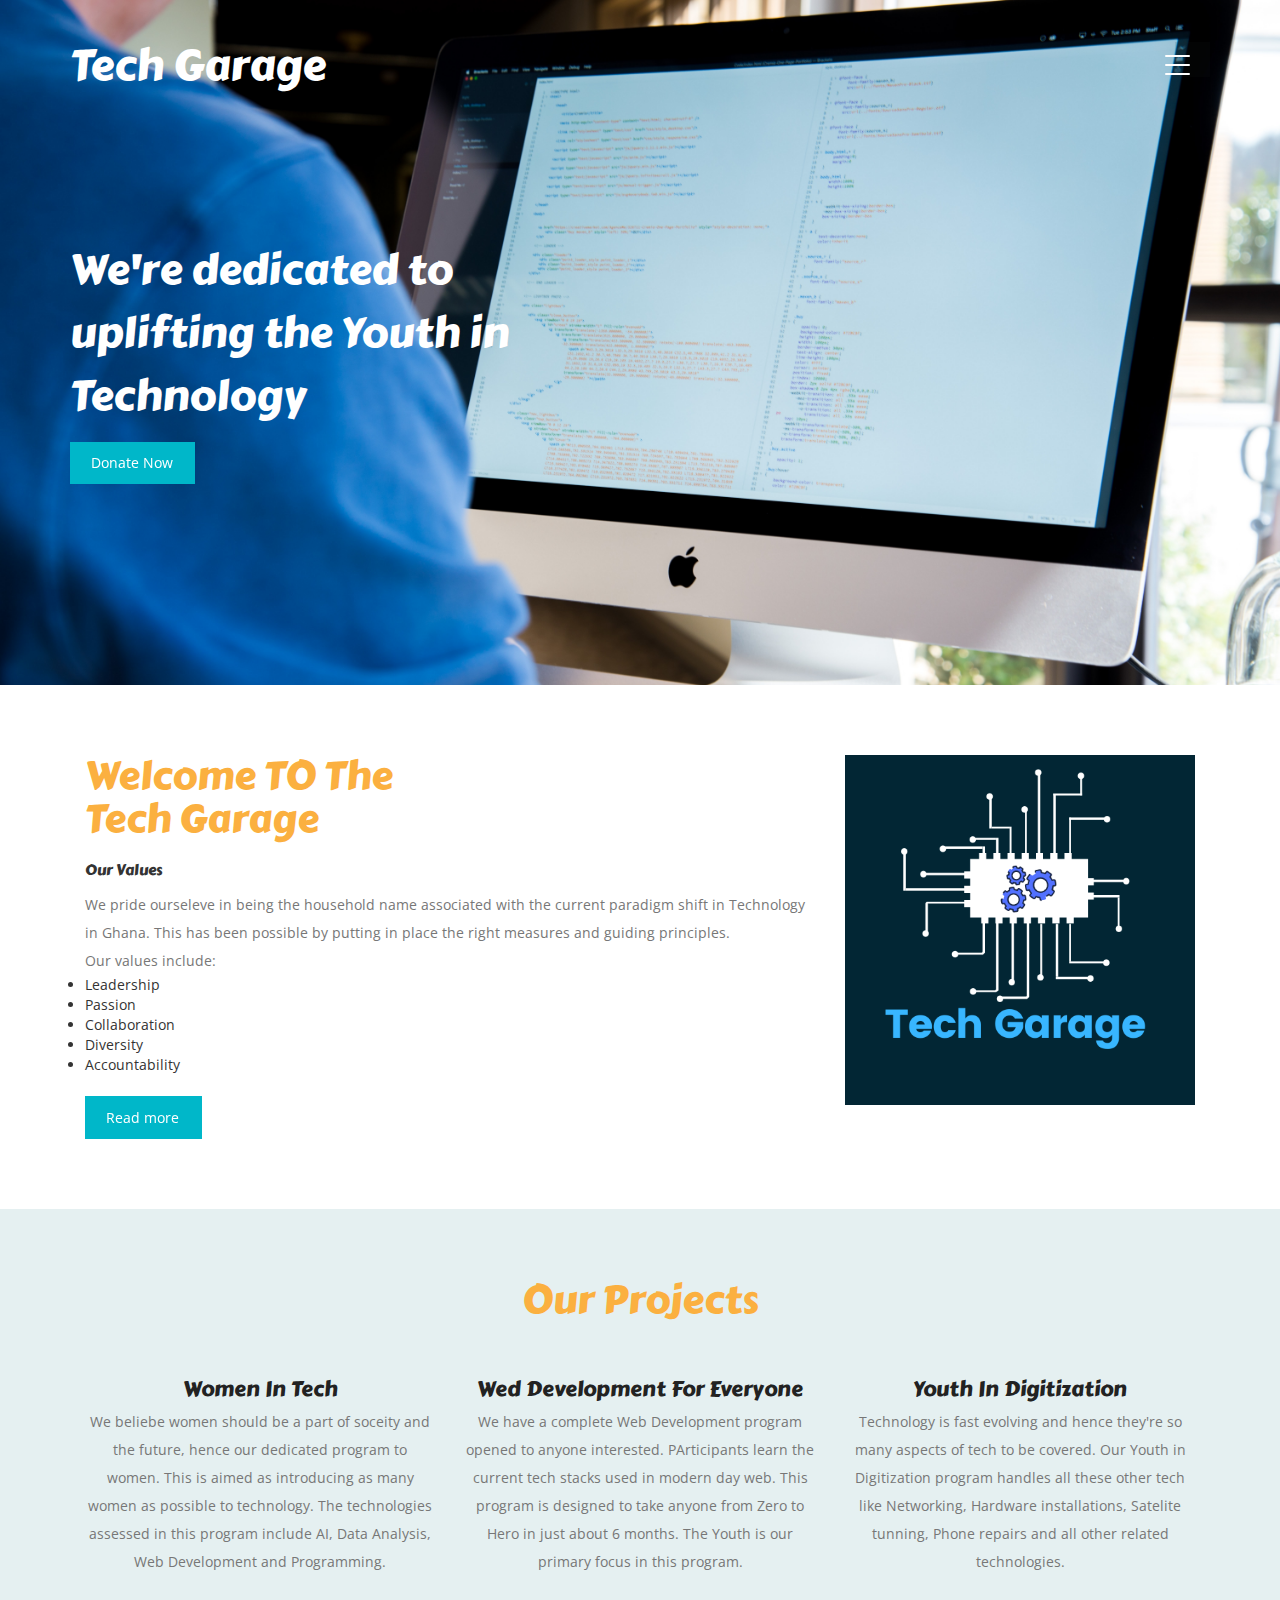
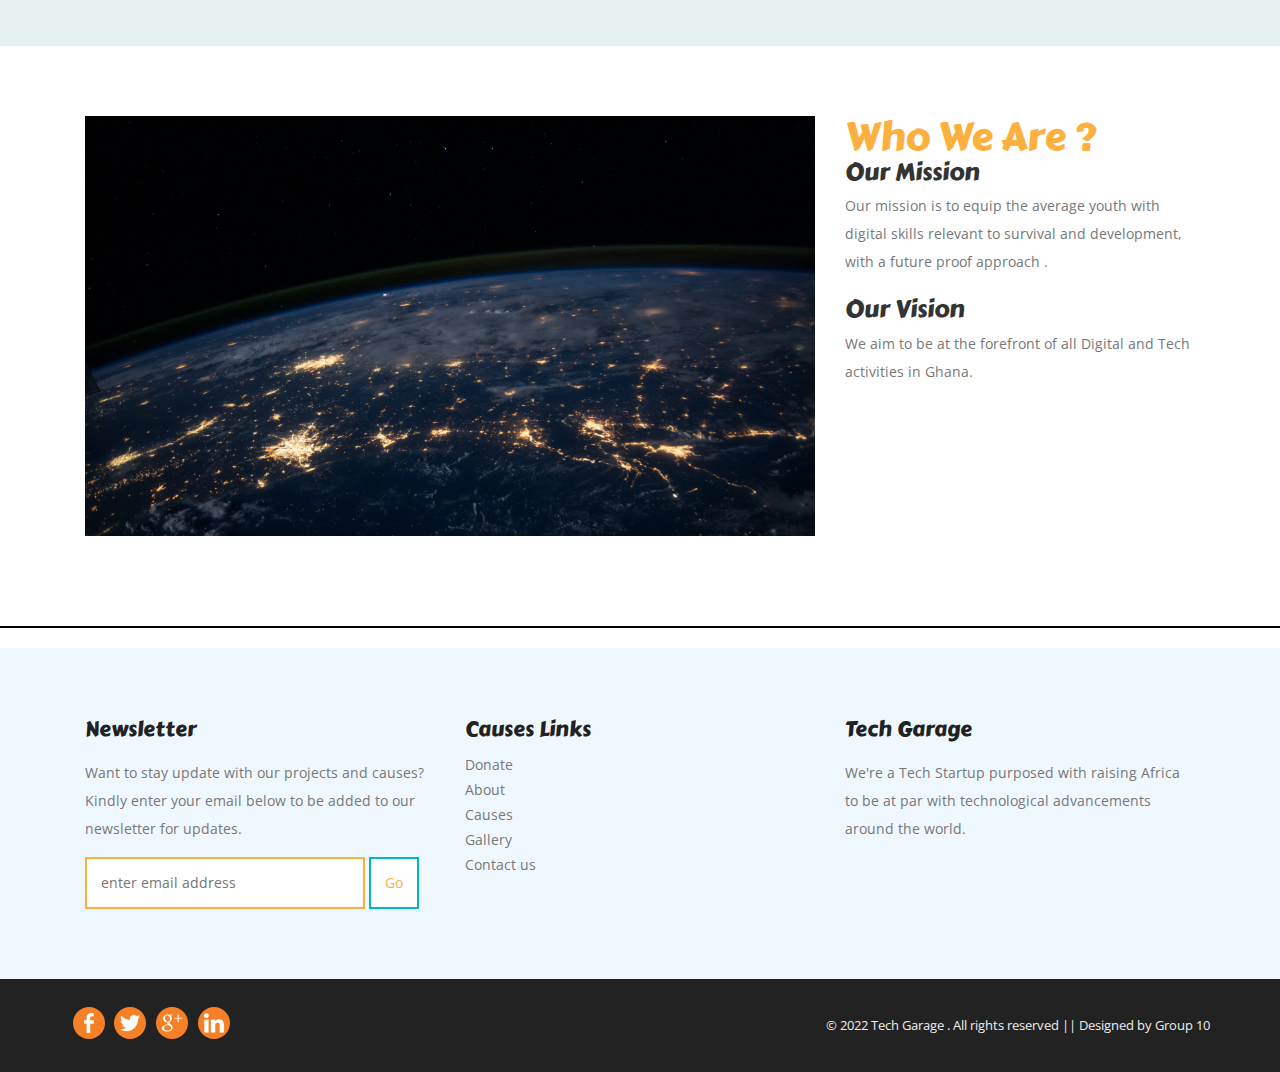
==== commit 8a32fb60: "last" ====
--- a/index.html
+++ b/index.html
@@ -1,9 +1,3 @@
-<!--
-Author: W3layouts
-Author URL: http://w3layouts.com
-License: Creative Commons Attribution 3.0 Unported
-License URL: http://creativecommons.org/licenses/by/3.0/
--->
 
 <!DOCTYPE HTML>
 <html>
@@ -63,10 +57,8 @@
 									<ul class="menu__list">
 										<li class="menu__item menu__item--current"><a href="index.html" class="menu__link">Home</a></li>
 										<li class="menu__item"><a href="about.html" class="menu__link">About</a></li> 
-										<li class="menu__item"><a href="causes.html" class="menu__link">Causes </a></li>
 										<li class="menu__item"><a href="gallery.html" class="menu__link">Gallery</a></li> 
 										<li class="menu__item"><a href="program.html" class="menu__link">Program  </a></li>
-										<li class="menu__item"><a href="codes.html" class="menu__link">Codes</a></li> 
 										<li class="menu__item"><a href="contact.html" class="menu__link">Contact</a></li>
 									</ul>
 								</nav>
@@ -145,7 +137,7 @@
 							<a href="about.html" class="button hvr-rectangle-out">Read more</a>
 						</div>
 						<div class="col-md-4 banner-grid">
-							<img src="images/p2.jpg" alt=" " class="img-responsive" />
+							<img src="images/logo.png" alt=" " class="img-responsive" />
 
 						</div>
 						<div class="clearfix"></div>
@@ -184,10 +176,7 @@
 						<div class="col-md-8 organization-grid">
 							<figure>
 						<img src="images/p.jpg" alt=" " class="img-responsive" />
-						<figcaption>
-							<h4>Voluntary</h4>
-							<p>Nullam velit metus tristique id purus eget consequat congue loreml orem ipsum dolor sit amet consectetur adipiscing elit. Praesent vesti Cum sociis natoque penatibus et magnis dis parturient montes ascetur ridiculus .</p>
-						</figcaption>
+						
 					</figure>
 
 						</div>
@@ -212,7 +201,7 @@
 					<div class="footer-grids">
 					<div class="col-md-4 footer-grid">
 						<h4>Newsletter</h4>
-							<p>Lorem Ipsum available, but the majority have suffe red by injected humour, randomised words which don't look even.</p>
+							<p>Want to stay update with our projects and causes? Kindly enter your email below to be added to our newsletter for updates.</p>
 							<form action="#" method="post">
 								<input type="text" name="Email" placeholder="enter email address" required>
 								<input type="submit" value="Go">
@@ -229,8 +218,8 @@
 						</ul>
 						</div>
 						<div class="col-md-4 footer-grid">
-							<h4>Voluntary</h4>
-							<p>Mauris eget quam orci. Quisque porta varius duiuis posuere nibh mollis quis auris commodo rhoncus porttitor.Lorem Ipsum available, but the majority have suffe red by injected humour, randomised words which don't look even.</p>
+							<h4>Tech Garage</h4>
+							<p>We're a Tech Startup purposed with raising Africa to be at par with technological advancements around the world.</p>
 						</div>
 						<div class="clearfix"></div>
 					</div>
@@ -247,7 +236,7 @@
 						<a href="#"><i class="icon4"></i></a>
 					</div>
 					<div class="copy">
-						<p>&copy; 2016  Voluntary . All rights reserved | Design by <a href="http://w3layouts.com">W3layouts</a></p>
+						<p>&copy; 2022  Tech Garage . All rights reserved || Designed by Group 10</p>
 					</div>
 					<div class="clearfix"></div>
 				</div>
